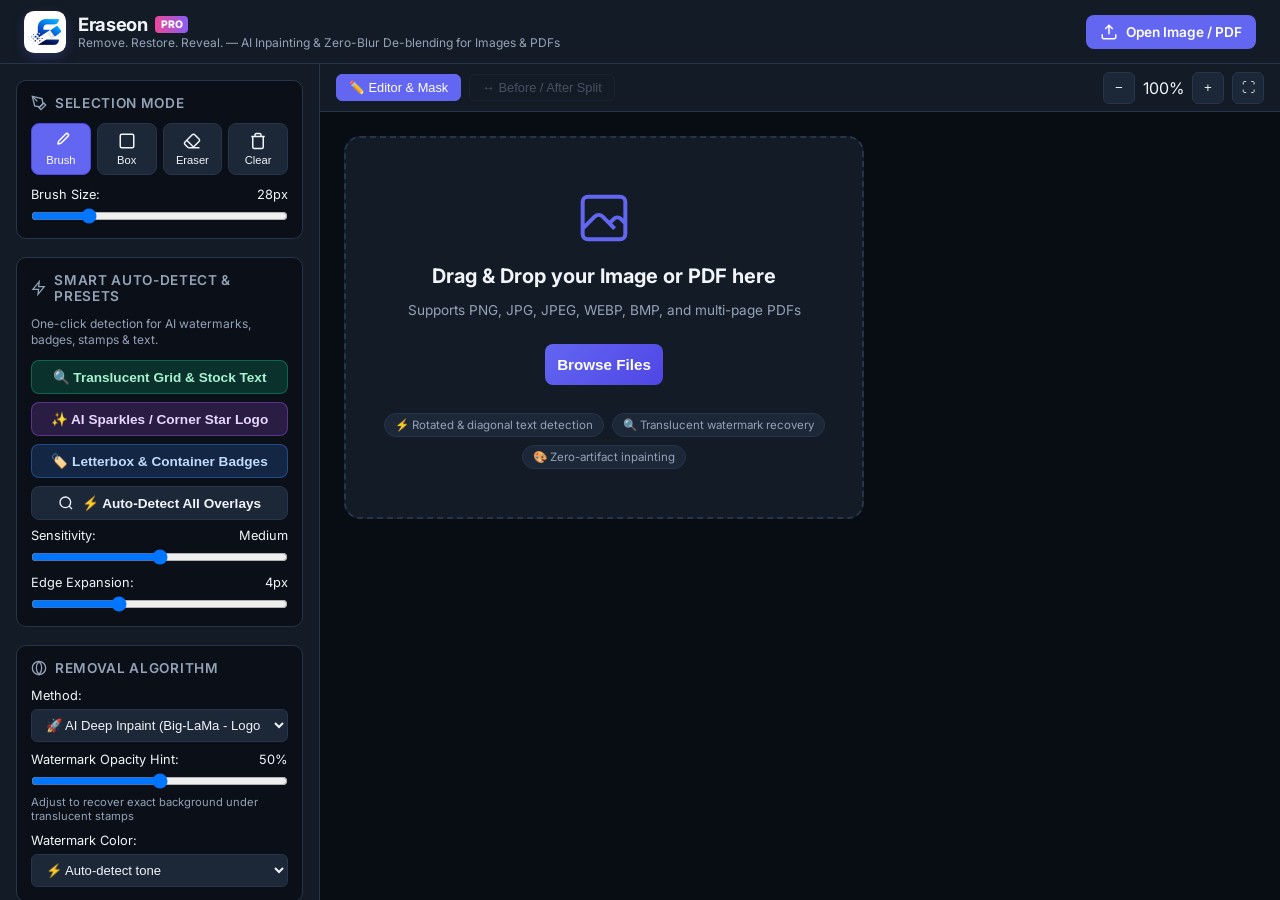
==== index.html @ 847d30b4 "Add GitHub Pages static web app mode and dual-mode client engine" ====
<!DOCTYPE html>
<html lang="en">
<head>
  <meta charset="UTF-8">
  <meta name="viewport" content="width=device-width, initial-scale=1.0">
  <title>Eraseon - Remove. Restore. Reveal.</title>
  <link rel="icon" type="image/png" href="static/eraseon-icon.png">
  <link rel="stylesheet" href="static/styles.css">
  <link rel="preconnect" href="https://fonts.googleapis.com">
  <link rel="preconnect" href="https://fonts.gstatic.com" crossorigin>
  <link href="https://fonts.googleapis.com/css2?family=Inter:wght@300;400;500;600;700&family=JetBrains+Mono:wght@400;500&display=swap" rel="stylesheet">
</head>
<body class="dark-theme">
  <!-- Top Navigation Header -->
  <header class="app-header">
    <div class="brand">
      <div class="logo-icon">
        <img src="static/eraseon-icon.png" alt="Eraseon Logo" class="brand-logo-img">
      </div>
      <div>
        <h1>Eraseon <span class="badge-pro">PRO</span></h1>
        <p class="subtitle">Remove. Restore. Reveal. — AI Inpainting & Zero-Blur De-blending for Images & PDFs</p>
      </div>
    </div>
    
    <div class="header-actions">
      <label for="fileUploadInput" class="btn btn-upload">
        <svg width="18" height="18" fill="none" stroke="currentColor" stroke-width="2" viewBox="0 0 24 24"><path d="M21 15v4a2 2 0 0 1-2 2H5a2 2 0 0 1-2-2v-4M17 8l-5-5-5 5M12 3v12"/></svg>
        <span>Open Image / PDF</span>
      </label>
      <input type="file" id="fileUploadInput" accept="image/*,application/pdf" style="display: none;">
      
      <div id="fileMetaBadge" class="file-badge hidden">
        <span id="fileNameDisplay">document.pdf</span>
        <span id="fileTypeBadge" class="tag">PDF</span>
      </div>
    </div>
  </header>

  <!-- Main Workspace Layout -->
  <main class="main-layout">
    <!-- Left Sidebar: Controls & Tools -->
    <aside class="sidebar-panel">
      <!-- Section 1: Watermark Selection Tools -->
      <div class="panel-section">
        <h3 class="section-title">
          <svg width="16" height="16" fill="none" stroke="currentColor" stroke-width="2" viewBox="0 0 24 24"><path d="M12 19l7-7 3 3-7 7-3-3z"/><path d="M18 13l-1.5-7.5L2 2l3.5 14.5L13 18l5-5z"/><path d="M2 2l7.586 7.586"/></svg>
          Selection Mode
        </h3>
        <div class="tool-grid">
          <button id="toolBrush" class="tool-btn active" title="Freehand Brush">
            <svg width="18" height="18" fill="none" stroke="currentColor" stroke-width="2" viewBox="0 0 24 24"><path d="M18.375 2.625a1 1 0 0 1 3 3l-9.013 9.014a2 2 0 0 1-.853.505l-2.873.84a.5.5 0 0 1-.62-.62l.84-2.874a2 2 0 0 1 .506-.852z"/></svg>
            <span>Brush</span>
          </button>
          <button id="toolRect" class="tool-btn" title="Rectangle Box">
            <svg width="18" height="18" fill="none" stroke="currentColor" stroke-width="2" viewBox="0 0 24 24"><rect x="3" y="3" width="18" height="18" rx="2" ry="2"/></svg>
            <span>Box</span>
          </button>
          <button id="toolEraser" class="tool-btn" title="Eraser">
            <svg width="18" height="18" fill="none" stroke="currentColor" stroke-width="2" viewBox="0 0 24 24"><path d="m7 21-4.3-4.3c-1-1-1-2.5 0-3.4l9.6-9.6c1-1 2.5-1 3.4 0l5.6 5.6c1 1 1 2.5 0 3.4L13 21"/><path d="M22 21H7"/><path d="m5 11 9 9"/></svg>
            <span>Eraser</span>
          </button>
          <button id="toolClear" class="tool-btn danger" title="Clear Mask">
            <svg width="18" height="18" fill="none" stroke="currentColor" stroke-width="2" viewBox="0 0 24 24"><path d="M3 6h18M19 6v14a2 2 0 0 1-2 2H7a2 2 0 0 1-2-2V6m3 0V4a2 2 0 0 1 2-2h4a2 2 0 0 1 2 2v2"/></svg>
            <span>Clear</span>
          </button>
        </div>

        <div class="control-row">
          <label>Brush Size: <span id="brushSizeVal">28px</span></label>
          <input type="range" id="brushSizeRange" min="4" max="120" value="28">
        </div>
      </div>

      <!-- Section 2: AI Auto-Detection -->
      <div class="panel-section">
        <h3 class="section-title">
          <svg width="16" height="16" fill="none" stroke="currentColor" stroke-width="2" viewBox="0 0 24 24"><polygon points="13 2 3 14 12 14 11 22 21 10 12 10 13 2"/></svg>
          Smart Auto-Detect & Presets
        </h3>
        <p class="section-desc">One-click detection for AI watermarks, badges, stamps & text.</p>
        
        <div style="display: flex; flex-direction: column; gap: 8px;">
          <button id="btnDetectTranslucentGrid" class="btn btn-secondary w-full" style="background: rgba(16, 185, 129, 0.2); border-color: rgba(16, 185, 129, 0.4); color: #a7f3d0;">
            <span>🔍 Translucent Grid & Stock Text</span>
          </button>

          <button id="btnDetectSparkles" class="btn btn-secondary w-full" style="background: rgba(168, 85, 247, 0.2); border-color: rgba(168, 85, 247, 0.4); color: #e9d5ff;">
            <span>✨ AI Sparkles / Corner Star Logo</span>
          </button>
          
          <button id="btnDetectLetterbox" class="btn btn-secondary w-full" style="background: rgba(59, 130, 246, 0.2); border-color: rgba(59, 130, 246, 0.4); color: #bfdbfe;">
            <span>🏷️ Letterbox & Container Badges</span>
          </button>

          <button id="btnAutoDetect" class="btn btn-secondary w-full">
            <svg width="16" height="16" fill="none" stroke="currentColor" stroke-width="2" viewBox="0 0 24 24"><circle cx="11" cy="11" r="8"/><line x1="21" y1="21" x2="16.65" y2="16.65"/></svg>
            <span>⚡ Auto-Detect All Overlays</span>
          </button>
        </div>

        <div class="control-row mt-2">
          <label>Sensitivity: <span id="detectSensVal">Medium</span></label>
          <input type="range" id="detectSensRange" min="0.1" max="0.9" step="0.1" value="0.5">
        </div>
        <div class="control-row">
          <label>Edge Expansion: <span id="dilateVal">4px</span></label>
          <input type="range" id="dilateRange" min="0" max="12" value="4">
        </div>

        <!-- Detected Watermark Boxes List -->
        <div id="detectedItemsSection" class="detected-boxes-panel hidden mt-3">
          <div class="boxes-header">
            <span id="detectedBoxesCountBadge" class="tag">0 detected</span>
            <button id="btnClearDetectedBoxes" class="btn-link">Clear</button>
          </div>
          <div id="detectedBoxesList" class="detected-boxes-list"></div>
        </div>
      </div>

      <!-- Section 3: Restoration Algorithm & Opacity Handling -->
      <div class="panel-section">
        <h3 class="section-title">
          <svg width="16" height="16" fill="none" stroke="currentColor" stroke-width="2" viewBox="0 0 24 24"><circle cx="12" cy="12" r="10"/><path d="M12 2a14.5 14.5 0 0 0 0 20 14.5 14.5 0 0 0 0-20"/></svg>
          Removal Algorithm
        </h3>

        <div class="control-row">
          <label for="removalModeSelect">Method:</label>
          <select id="removalModeSelect" class="form-select">
            <option value="auto" selected>🚀 AI Deep Inpaint (Big-LaMa - Logos, Stars & Badges)</option>
            <option value="deblend">🔍 Pure Inverse Alpha (Zero-Blur for Translucent / Grid Text & Waves)</option>
            <option value="inpaint_telea">🎨 Content-Aware Patch (Telea FMM)</option>
            <option value="inpaint_ns">🌊 Navier-Stokes PDE (Smooth Gradients)</option>
          </select>
        </div>

        <div class="control-row">
          <label>Watermark Opacity Hint: <span id="opacityVal">50%</span></label>
          <input type="range" id="opacityRange" min="0.1" max="0.9" step="0.05" value="0.5">
          <small class="hint-text">Adjust to recover exact background under translucent stamps</small>
        </div>

        <div class="control-row">
          <label for="colorHintSelect">Watermark Color:</label>
          <select id="colorHintSelect" class="form-select">
            <option value="auto" selected>⚡ Auto-detect tone</option>
            <option value="#ffffff">⚪ Light / White (#FFFFFF)</option>
            <option value="#000000">⚫ Dark / Black (#000000)</option>
            <option value="#888888">🔘 Gray / Neutral (#888888)</option>
          </select>
        </div>
      </div>

      <!-- Section 4: PDF & Batch Actions -->
      <div id="pdfControlsSection" class="panel-section hidden">
        <h3 class="section-title">
          <svg width="16" height="16" fill="none" stroke="currentColor" stroke-width="2" viewBox="0 0 24 24"><path d="M14 2H6a2 2 0 0 0-2 2v16a2 2 0 0 0 2 2h12a2 2 0 0 0 2-2V8z"/><polyline points="14 2 14 8 20 8"/></svg>
          PDF Batch Processing
        </h3>
        <label class="checkbox-container">
          <input type="checkbox" id="checkApplyAllPages" checked>
          <span class="checkmark"></span>
          <span>Apply mask template to all pages</span>
        </label>
        
        <button id="btnProcessAllPages" class="btn btn-accent w-full mt-2">
          <svg width="16" height="16" fill="none" stroke="currentColor" stroke-width="2" viewBox="0 0 24 24"><polyline points="23 4 23 10 17 10"/><polyline points="1 20 1 14 7 14"/><path d="M3.51 9a9 9 0 0 1 14.85-3.36L23 10M1 14l4.64 4.36A9 9 0 0 0 20.49 15"/></svg>
          <span>Batch Clean Entire PDF</span>
        </button>
      </div>

      <!-- Primary Action Buttons -->
      <div class="action-footer">
        <button id="btnProcessPage" class="btn btn-primary w-full">
          <svg width="18" height="18" fill="none" stroke="currentColor" stroke-width="2" viewBox="0 0 24 24"><path d="M21 12v7a2 2 0 0 1-2 2H5a2 2 0 0 1-2-2V5a2 2 0 0 1 2-2h11"/><path d="m9 11 3 3L22 4"/></svg>
          <span>Remove Watermark</span>
        </button>
        
        <button id="btnDownload" class="btn btn-success w-full mt-2" disabled>
          <svg width="18" height="18" fill="none" stroke="currentColor" stroke-width="2" viewBox="0 0 24 24"><path d="M21 15v4a2 2 0 0 1-2 2H5a2 2 0 0 1-2-2v-4M7 10l5 5 5-5M12 15V3"/></svg>
          <span id="downloadBtnText">Download Result</span>
        </button>
      </div>
    </aside>

    <!-- Center Workspace / Canvas Viewer -->
    <section class="workspace-area">
      <!-- Top Workspace Toolbar: Pagination, Zoom, Split View Toggle -->
      <div class="workspace-toolbar">
        <div id="pdfPagination" class="pagination-controls hidden">
          <button id="btnPrevPage" class="btn-icon" title="Previous Page">◀</button>
          <span id="pageIndicator">Page 1 of 1</span>
          <button id="btnNextPage" class="btn-icon" title="Next Page">▶</button>
        </div>

        <div class="view-toggles">
          <button id="btnViewEditor" class="tab-btn active">✏️ Editor & Mask</button>
          <button id="btnViewComparison" class="tab-btn" disabled>↔️ Before / After Split</button>
        </div>

        <div class="zoom-controls">
          <button id="btnZoomOut" class="btn-icon" title="Zoom Out">−</button>
          <span id="zoomLevel">100%</span>
          <button id="btnZoomIn" class="btn-icon" title="Zoom In">+</button>
          <button id="btnFitScreen" class="btn-icon" title="Fit to Screen">⛶</button>
        </div>
      </div>

      <!-- Canvas Container -->
      <div class="canvas-viewport" id="canvasViewport">
        <!-- Floating Auto-Detection Banner (Only Detection as Box, Proceed Option) -->
        <div id="detectionBanner" class="detection-banner hidden">
          <div class="detection-banner-info">
            <span class="pulse-indicator"></span>
            <div>
              <strong id="detectionTitle">Watermarks Detected!</strong>
              <p id="detectionDesc">2 watermark boxes highlighted on the image. Proceed with AI removal?</p>
            </div>
          </div>
          <div class="detection-banner-actions">
            <button id="btnProceedRemoval" class="btn btn-accent btn-sm">
              <svg width="15" height="15" fill="none" stroke="currentColor" stroke-width="2" viewBox="0 0 24 24"><polygon points="13 2 3 14 12 14 11 22 21 10 12 10 13 2"/></svg>
              <span>Proceed to Remove</span>
            </button>
            <button id="btnDismissBoxes" class="btn btn-secondary btn-sm" title="Dismiss detection">
              <span>✕ Dismiss</span>
            </button>
          </div>
        </div>

        <!-- Empty / Welcome State -->
        <div id="dropZonePrompt" class="dropzone-empty">
          <div class="dropzone-box">
            <svg width="64" height="64" fill="none" stroke="currentColor" stroke-width="1.5" viewBox="0 0 24 24">
              <path d="M4 16l4.586-4.586a2 2 0 012.828 0L16 16m-2-2l1.586-1.586a2 2 0 012.828 0L20 14m-6-6h.01M6 20h12a2 2 0 002-2V6a2 2 0 00-2-2H6a2 2 0 00-2 2v12a2 2 0 002 2z"/>
            </svg>
            <h2>Drag & Drop your Image or PDF here</h2>
            <p>Supports PNG, JPG, JPEG, WEBP, BMP, and multi-page PDFs</p>
            <button class="btn btn-primary mt-3" onclick="document.getElementById('fileUploadInput').click()">Browse Files</button>
            <div class="feature-pills">
              <span>⚡ Rotated & diagonal text detection</span>
              <span>🔍 Translucent watermark recovery</span>
              <span>🎨 Zero-artifact inpainting</span>
            </div>
          </div>
        </div>

        <!-- Interactive Canvas Stage (Editor Mode) -->
        <div id="canvasStage" class="canvas-stage hidden">
          <canvas id="imageCanvas"></canvas>
          <canvas id="maskCanvas"></canvas>
          <canvas id="overlayCanvas"></canvas>
          <div id="brushCursor" class="brush-cursor"></div>
        </div>

        <!-- Interactive Split Slider View (Comparison Mode) -->
        <div id="comparisonStage" class="comparison-stage hidden">
          <div class="split-container" id="splitContainer">
            <!-- Background: Original with Watermark -->
            <img id="imgOriginal" class="split-image" alt="Original">
            <!-- Foreground: Cleaned Result (Clipped) -->
            <div class="split-overlay" id="splitOverlay">
              <img id="imgCleaned" class="split-image" alt="Cleaned">
            </div>
            <!-- Draggable Split Divider Line -->
            <div class="split-handle" id="splitHandle">
              <div class="handle-bar"></div>
              <div class="handle-circle">↔</div>
            </div>
          </div>
        </div>

        <!-- Processing Loading Overlay -->
        <div id="loadingOverlay" class="loading-overlay hidden">
          <div class="spinner"></div>
          <h3 id="loadingText">Removing Watermark...</h3>
          <p id="loadingSubtext">Applying inverse alpha restoration & content-aware inpainting</p>
        </div>
      </div>
    </section>
  </main>

  <script src="static/client_engine.js"></script>
  <script src="static/app.js"></script>
</body>
</html>
---- static/styles.css ----
/* Modern Dark Aesthetic for Eraseon */
:root {
  --bg-primary: #0b0f17;
  --bg-secondary: #131b26;
  --bg-tertiary: #1c2738;
  --border-color: #26354a;
  --accent-color: #6366f1;
  --accent-hover: #4f46e5;
  --accent-glow: rgba(99, 102, 241, 0.25);
  --success-color: #10b981;
  --danger-color: #ef4444;
  --text-main: #f1f5f9;
  --text-muted: #94a3b8;
  --canvas-mask-color: rgba(239, 68, 68, 0.45);
}

* {
  box-sizing: border-box;
  margin: 0;
  padding: 0;
}

body {
  font-family: 'Inter', -apple-system, BlinkMacSystemFont, 'Segoe UI', Roboto, sans-serif;
  background-color: var(--bg-primary);
  color: var(--text-main);
  height: 100vh;
  display: flex;
  flex-direction: column;
  overflow: hidden;
}

/* Header */
.app-header {
  height: 64px;
  background-color: var(--bg-secondary);
  border-bottom: 1px solid var(--border-color);
  display: flex;
  align-items: center;
  justify-content: space-between;
  padding: 0 24px;
  flex-shrink: 0;
}

.brand {
  display: flex;
  align-items: center;
  gap: 12px;
}

.logo-icon {
  width: 42px;
  height: 42px;
  border-radius: 10px;
  background: #ffffff;
  display: flex;
  align-items: center;
  justify-content: center;
  overflow: hidden;
  padding: 2px;
  box-shadow: 0 4px 12px var(--accent-glow);
}

.brand-logo-img {
  width: 100%;
  height: 100%;
  object-fit: contain;
  display: block;
}

.brand h1 {
  font-size: 1.15rem;
  font-weight: 700;
  letter-spacing: -0.02em;
  display: flex;
  align-items: center;
  gap: 8px;
}

.badge-pro {
  font-size: 0.65rem;
  font-weight: 800;
  padding: 2px 6px;
  border-radius: 4px;
  background: linear-gradient(90deg, #ec4899, #8b5cf6);
  color: #fff;
}

.subtitle {
  font-size: 0.75rem;
  color: var(--text-muted);
}

.header-actions {
  display: flex;
  align-items: center;
  gap: 14px;
}

.file-badge {
  display: flex;
  align-items: center;
  gap: 8px;
  background-color: var(--bg-tertiary);
  padding: 6px 12px;
  border-radius: 8px;
  font-size: 0.85rem;
  border: 1px solid var(--border-color);
}

.tag {
  font-size: 0.65rem;
  padding: 2px 6px;
  background-color: #3b82f6;
  border-radius: 4px;
  font-weight: 600;
}

/* Layout */
.main-layout {
  display: flex;
  flex: 1;
  overflow: hidden;
}

/* Left Sidebar */
.sidebar-panel {
  width: 320px;
  background-color: var(--bg-secondary);
  border-right: 1px solid var(--border-color);
  display: flex;
  flex-direction: column;
  overflow-y: auto;
  padding: 16px;
  gap: 18px;
  flex-shrink: 0;
}

.panel-section {
  background-color: var(--bg-primary);
  border: 1px solid var(--border-color);
  border-radius: 10px;
  padding: 14px;
}

.section-title {
  font-size: 0.85rem;
  font-weight: 600;
  text-transform: uppercase;
  letter-spacing: 0.05em;
  color: var(--text-muted);
  display: flex;
  align-items: center;
  gap: 8px;
  margin-bottom: 12px;
}

.section-desc {
  font-size: 0.75rem;
  color: var(--text-muted);
  margin-bottom: 12px;
  line-height: 1.35;
}

/* Tools Grid */
.tool-grid {
  display: grid;
  grid-template-columns: repeat(4, 1fr);
  gap: 6px;
  margin-bottom: 12px;
}

.tool-btn {
  background-color: var(--bg-tertiary);
  border: 1px solid var(--border-color);
  color: var(--text-main);
  border-radius: 8px;
  padding: 8px 4px;
  display: flex;
  flex-direction: column;
  align-items: center;
  gap: 4px;
  font-size: 0.7rem;
  cursor: pointer;
  transition: all 0.15s ease;
}

.tool-btn:hover {
  background-color: var(--border-color);
  border-color: var(--accent-color);
}

.tool-btn.active {
  background-color: var(--accent-color);
  border-color: var(--accent-hover);
  color: white;
}

.tool-btn.danger:hover {
  background-color: var(--danger-color);
  border-color: var(--danger-color);
  color: white;
}

/* Controls */
.control-row {
  display: flex;
  flex-direction: column;
  gap: 6px;
  margin-top: 10px;
}

.control-row label {
  font-size: 0.8rem;
  color: var(--text-main);
  display: flex;
  justify-content: space-between;
}

.form-select, input[type="range"] {
  width: 100%;
}

.form-select {
  background-color: var(--bg-tertiary);
  border: 1px solid var(--border-color);
  color: var(--text-main);
  padding: 7px 10px;
  border-radius: 6px;
  font-size: 0.82rem;
  outline: none;
}

.hint-text {
  font-size: 0.7rem;
  color: var(--text-muted);
}

.checkbox-container {
  display: flex;
  align-items: center;
  gap: 8px;
  font-size: 0.82rem;
  cursor: pointer;
  user-select: none;
}

/* Buttons */
.btn {
  display: inline-flex;
  align-items: center;
  justify-content: center;
  gap: 8px;
  padding: 8px 14px;
  border-radius: 8px;
  font-size: 0.85rem;
  font-weight: 600;
  cursor: pointer;
  border: none;
  transition: all 0.2s ease;
}

.btn-upload {
  background-color: var(--accent-color);
  color: white;
}
.btn-upload:hover {
  background-color: var(--accent-hover);
}

.btn-primary {
  background: linear-gradient(135deg, #6366f1, #4f46e5);
  color: white;
  padding: 12px;
  font-size: 0.95rem;
}
.btn-primary:hover {
  filter: brightness(1.1);
  box-shadow: 0 4px 14px var(--accent-glow);
}

.btn-secondary {
  background-color: var(--bg-tertiary);
  color: var(--text-main);
  border: 1px solid var(--border-color);
}
.btn-secondary:hover {
  background-color: var(--border-color);
}

.btn-accent {
  background: linear-gradient(135deg, #0ea5e9, #0284c7);
  color: white;
}

.btn-success {
  background: linear-gradient(135deg, #10b981, #059669);
  color: white;
  padding: 11px;
}
.btn-success:disabled, .btn-primary:disabled {
  opacity: 0.5;
  cursor: not-allowed;
  filter: grayscale(0.5);
}

.action-footer {
  margin-top: auto;
  display: flex;
  flex-direction: column;
}

.w-full {
  width: 100%;
}
.mt-2 { margin-top: 8px; }
.mt-3 { margin-top: 12px; }

/* Workspace Canvas Viewport */
.workspace-area {
  flex: 1;
  display: flex;
  flex-direction: column;
  background-color: #080c13;
  overflow: hidden;
}

.workspace-toolbar {
  height: 48px;
  background-color: var(--bg-secondary);
  border-bottom: 1px solid var(--border-color);
  display: flex;
  align-items: center;
  justify-content: space-between;
  padding: 0 16px;
  flex-shrink: 0;
}

.pagination-controls, .zoom-controls, .view-toggles {
  display: flex;
  align-items: center;
  gap: 8px;
}

.btn-icon {
  background-color: var(--bg-tertiary);
  border: 1px solid var(--border-color);
  color: var(--text-main);
  width: 32px;
  height: 32px;
  border-radius: 6px;
  display: flex;
  align-items: center;
  justify-content: center;
  cursor: pointer;
}
.btn-icon:hover {
  background-color: var(--border-color);
}

.tab-btn {
  background: transparent;
  border: 1px solid var(--border-color);
  color: var(--text-muted);
  padding: 5px 12px;
  border-radius: 6px;
  font-size: 0.8rem;
  cursor: pointer;
  transition: all 0.15s;
}
.tab-btn.active {
  background-color: var(--accent-color);
  color: white;
  border-color: var(--accent-color);
}
.tab-btn:disabled {
  opacity: 0.4;
  cursor: not-allowed;
}

.canvas-viewport {
  flex: 1;
  position: relative;
  overflow: auto;
  display: flex;
  padding: 24px;
}

/* Empty Dropzone */
.dropzone-empty {
  text-align: center;
  max-width: 520px;
}

.dropzone-box {
  background-color: var(--bg-secondary);
  border: 2px dashed var(--border-color);
  border-radius: 16px;
  padding: 48px 32px;
  display: flex;
  flex-direction: column;
  align-items: center;
  gap: 14px;
}

.dropzone-box svg {
  color: var(--accent-color);
}

.dropzone-box h2 {
  font-size: 1.25rem;
}

.dropzone-box p {
  font-size: 0.85rem;
  color: var(--text-muted);
}

.feature-pills {
  display: flex;
  flex-wrap: wrap;
  gap: 8px;
  justify-content: center;
  margin-top: 14px;
}

.feature-pills span {
  font-size: 0.72rem;
  background-color: var(--bg-tertiary);
  padding: 4px 10px;
  border-radius: 20px;
  color: var(--text-muted);
  border: 1px solid var(--border-color);
}

/* Canvas Stage */
.canvas-stage {
  position: relative;
  margin: auto;
  flex-shrink: 0;
  box-shadow: 0 10px 30px rgba(0, 0, 0, 0.6);
  user-select: none;
}

#imageCanvas {
  display: block;
}

#maskCanvas {
  position: absolute;
  top: 0;
  left: 0;
  cursor: crosshair;
}

#overlayCanvas {
  position: absolute;
  top: 0;
  left: 0;
  pointer-events: none;
}

/* Visual Circular Brush Cursor */
.brush-cursor {
  position: absolute;
  pointer-events: none;
  border: 2px solid rgba(239, 68, 68, 0.9);
  background-color: rgba(239, 68, 68, 0.2);
  border-radius: 50%;
  transform: translate(-50%, -50%);
  display: none;
  z-index: 100;
}

/* Comparison Split Stage */
.comparison-stage {
  position: relative;
  max-width: 100%;
  max-height: 100%;
  box-shadow: 0 10px 30px rgba(0, 0, 0, 0.6);
}

.split-container {
  position: relative;
  overflow: hidden;
  user-select: none;
}

.split-image {
  display: block;
  max-width: 100%;
  max-height: calc(100vh - 180px);
  object-fit: contain;
}

.split-overlay {
  position: absolute;
  top: 0;
  left: 0;
  bottom: 0;
  width: 50%;
  overflow: hidden;
  border-right: 2px solid #fff;
}

.split-overlay .split-image {
  max-width: none;
  position: absolute;
  top: 0;
  left: 0;
}

.split-handle {
  position: absolute;
  top: 0;
  bottom: 0;
  left: 50%;
  width: 4px;
  margin-left: -2px;
  cursor: ew-resize;
  z-index: 10;
  display: flex;
  align-items: center;
  justify-content: center;
}

.handle-bar {
  width: 2px;
  height: 100%;
  background-color: white;
  box-shadow: 0 0 8px rgba(0,0,0,0.8);
}

.handle-circle {
  position: absolute;
  width: 32px;
  height: 32px;
  border-radius: 50%;
  background-color: #ffffff;
  color: #0b0f17;
  display: flex;
  align-items: center;
  justify-content: center;
  font-weight: bold;
  font-size: 0.9rem;
  box-shadow: 0 2px 10px rgba(0, 0, 0, 0.6);
}

/* Loading Overlay */
.loading-overlay {
  position: absolute;
  inset: 0;
  background-color: rgba(11, 15, 23, 0.85);
  backdrop-filter: blur(6px);
  display: flex;
  flex-direction: column;
  align-items: center;
  justify-content: center;
  gap: 16px;
  z-index: 500;
}

.spinner {
  width: 48px;
  height: 48px;
  border: 4px solid var(--border-color);
  border-top-color: var(--accent-color);
  border-radius: 50%;
  animation: spin 0.8s linear infinite;
}

@keyframes spin {
  to { transform: rotate(360deg); }
}

.hidden {
  display: none !important;
}

/* Floating Auto-Detection Banner (Prompt for Proceeding) */
.detection-banner {
  position: absolute;
  top: 16px;
  left: 50%;
  transform: translateX(-50%);
  z-index: 300;
  display: flex;
  align-items: center;
  justify-content: space-between;
  gap: 20px;
  background: rgba(19, 27, 38, 0.94);
  backdrop-filter: blur(12px);
  border: 1px solid rgba(99, 102, 241, 0.4);
  box-shadow: 0 8px 32px rgba(0, 0, 0, 0.5), 0 0 20px rgba(99, 102, 241, 0.2);
  padding: 10px 18px;
  border-radius: 30px;
  animation: slideDown 0.3s cubic-bezier(0.16, 1, 0.3, 1);
  max-width: 90%;
}

@keyframes slideDown {
  from {
    opacity: 0;
    transform: translate(-50%, -20px);
  }
  to {
    opacity: 1;
    transform: translate(-50%, 0);
  }
}

.detection-banner-info {
  display: flex;
  align-items: center;
  gap: 12px;
}

.pulse-indicator {
  width: 10px;
  height: 10px;
  border-radius: 50%;
  background-color: #ef4444;
  box-shadow: 0 0 0 rgba(239, 68, 68, 0.7);
  animation: pulseRed 1.5s infinite;
  flex-shrink: 0;
}

@keyframes pulseRed {
  0% {
    box-shadow: 0 0 0 0 rgba(239, 68, 68, 0.7);
  }
  70% {
    box-shadow: 0 0 0 10px rgba(239, 68, 68, 0);
  }
  100% {
    box-shadow: 0 0 0 0 rgba(239, 68, 68, 0);
  }
}

.detection-banner-info strong {
  font-size: 0.88rem;
  color: #fff;
  display: block;
}

.detection-banner-info p {
  font-size: 0.75rem;
  color: var(--text-muted);
}

.detection-banner-actions {
  display: flex;
  align-items: center;
  gap: 8px;
  flex-shrink: 0;
}

.btn-sm {
  padding: 6px 14px;
  font-size: 0.8rem;
  font-weight: 600;
  border-radius: 20px;
}

.btn-accent {
  background: linear-gradient(135deg, #6366f1, #a855f7);
  color: white;
  border: none;
  cursor: pointer;
  box-shadow: 0 2px 10px rgba(99, 102, 241, 0.4);
  transition: transform 0.15s, box-shadow 0.15s;
}

.btn-accent:hover {
  transform: translateY(-1px);
  box-shadow: 0 4px 14px rgba(99, 102, 241, 0.6);
}

/* Detected Boxes Sidebar List */
.detected-boxes-panel {
  background: rgba(11, 15, 23, 0.6);
  border: 1px solid var(--border-color);
  border-radius: 8px;
  padding: 10px;
}

.boxes-header {
  display: flex;
  align-items: center;
  justify-content: space-between;
  margin-bottom: 8px;
}

.btn-link {
  background: none;
  border: none;
  color: var(--text-muted);
  font-size: 0.75rem;
  cursor: pointer;
}

.btn-link:hover {
  color: var(--danger-color);
}

.detected-boxes-list {
  display: flex;
  flex-direction: column;
  gap: 6px;
  max-height: 140px;
  overflow-y: auto;
}

.box-chip {
  display: flex;
  align-items: center;
  justify-content: space-between;
  background: var(--bg-tertiary);
  border: 1px solid rgba(239, 68, 68, 0.3);
  padding: 6px 10px;
  border-radius: 6px;
  font-size: 0.78rem;
  color: #fca5a5;
  cursor: pointer;
  transition: border-color 0.15s, background 0.15s;
}

.box-chip:hover {
  border-color: rgba(239, 68, 68, 0.8);
  background: rgba(239, 68, 68, 0.15);
}

.box-chip-title {
  display: flex;
  align-items: center;
  gap: 6px;
}
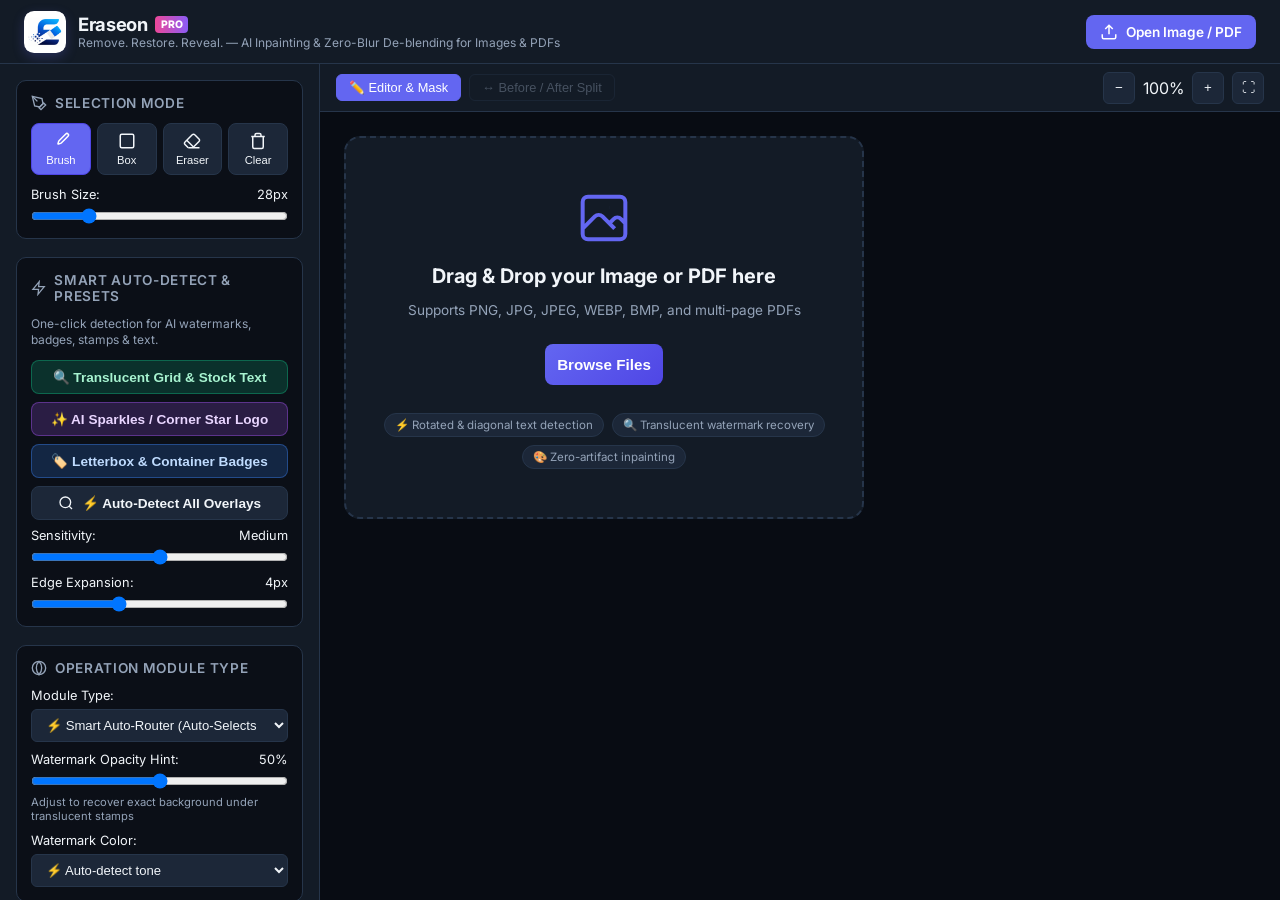
==== commit b12a141a: "Add browser neural inpainting (MI-GAN ONNX) and modular watermark removal fixes" ====
--- a/index.html
+++ b/index.html
@@ -118,20 +118,24 @@
         </div>
       </div>
 
-      <!-- Section 3: Restoration Algorithm & Opacity Handling -->
+      <!-- Section 3: Operation Module & Restoration Options -->
       <div class="panel-section">
         <h3 class="section-title">
           <svg width="16" height="16" fill="none" stroke="currentColor" stroke-width="2" viewBox="0 0 24 24"><circle cx="12" cy="12" r="10"/><path d="M12 2a14.5 14.5 0 0 0 0 20 14.5 14.5 0 0 0 0-20"/></svg>
-          Removal Algorithm
-        </h3>
-
-        <div class="control-row">
-          <label for="removalModeSelect">Method:</label>
+          Operation Module Type
+        </h3>
+
+        <div class="control-row">
+          <label for="removalModeSelect">Module Type:</label>
           <select id="removalModeSelect" class="form-select">
-            <option value="auto" selected>🚀 AI Deep Inpaint (Big-LaMa - Logos, Stars & Badges)</option>
-            <option value="deblend">🔍 Pure Inverse Alpha (Zero-Blur for Translucent / Grid Text & Waves)</option>
-            <option value="inpaint_telea">🎨 Content-Aware Patch (Telea FMM)</option>
-            <option value="inpaint_ns">🌊 Navier-Stokes PDE (Smooth Gradients)</option>
+            <option value="auto" selected>⚡ Smart Auto-Router (Auto-Selects Module)</option>
+            <option value="logo">🖼️ Logo Type (Solid Logos, Badges &amp; Objects — Zero-Mosaic)</option>
+            <option value="grid">🔍 Grid Type (Translucent Repeating Text &amp; Stock Grids)</option>
+            <option value="sparkles">✨ Sparkles Type (AI Corner Stars — Gemini / SynthID)</option>
+            <option value="letterbox">🎬 Letterbox Type (Black Bars &amp; Aspect Badges)</option>
+            <option value="text">✍️ Text Type (Single Translucent Stamp / Signature)</option>
+            <option value="inpaint_telea">🎨 Classical Patch (Telea FMM)</option>
+            <option value="inpaint_ns">🌊 Smooth Gradient (Navier-Stokes PDE)</option>
           </select>
         </div>
 
@@ -281,6 +285,14 @@
     </section>
   </main>
 
+  <script src="static/modules/common.js"></script>
+  <script src="static/modules/ai_inpaint_module.js"></script>
+  <script src="static/modules/logo_module.js"></script>
+  <script src="static/modules/sparkles_module.js"></script>
+  <script src="static/modules/letterbox_module.js"></script>
+  <script src="static/modules/text_module.js"></script>
+  <script src="static/modules/grid_module.js"></script>
+  <script src="static/modules/inpaint_module.js"></script>
   <script src="static/client_engine.js"></script>
   <script src="static/app.js"></script>
 </body>
